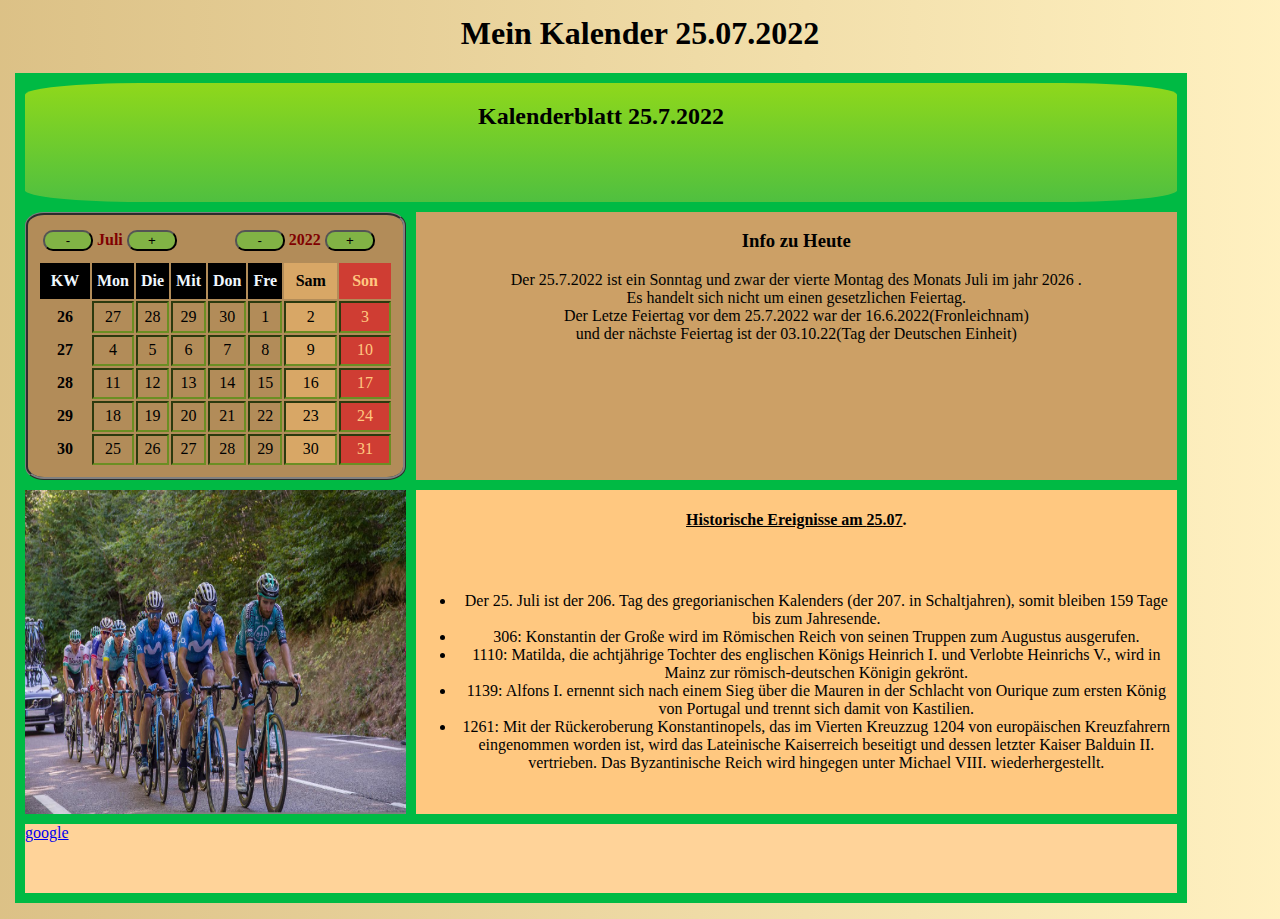
==== index.html @ 42193173 "Erster Screenshot" ====
<HTML>
    <head>
        <link rel="stylesheet" href="stylesheet.css">
        <!-- HTML coment -->
        <!-- /*CSS coment*/ -->
  
            <Title>
            Mein Kalender
            </Title>      
    </head>
    <Body>
        <h1 id="H1">
            Mein Kalender  <span id="datum01">25.07.2022</span> 
        </h1>
            <div id="gridcontainer"> <!--grid.container-->  
                <div id="header"> <!--Header-->
                        
                        <h2> Kalenderblatt <span id="datum02">25.7.2022</span></h2>
                </div>                                
                    <div id="kalender"> <!--Kalenderblatt-->
                        <table >
                            <thead>
                                <tr>
                                    <th><button id="back_m"> - </button></th>
                                    <th id="Monat">Juli</th>
                                    <th><button id="forward_m"> + </button></th>
                                    <th id="none"></th>
                                    <th><button id="back_y"> - </button></th>
                                    <th id="Jahr">2022</th>
                                    <th><button id="forward_y"> + </button></th>
                                </tr>
                            </thead>
                                <tbody>
                                    <tr>
                                        <th class="kopfzeile">KW</th>
                                        <th class="kopfzeile">Mon</th>
                                        <th class="kopfzeile">Die</th>
                                        <th class="kopfzeile">Mit</th>
                                        <th class="kopfzeile">Don</th>
                                        <th class="kopfzeile">Fre</th>
                                        <th class="Samstag">Sam</th>
                                        <th class="Sonntag">Son</th>
                                    </tr>
                                    <tr>
                                        <th> 26</th>
                                        <td>27</td>
                                        <td>28</td>
                                        <td>29</td>
                                        <td>30</td>
                                        <td>1</td>
                                        <td class="Samstag">2</td>
                                        <td class="Sonntag">3</td>
                                    </tr>
                                    <tr>
                                        <th>27</th>
                                        <td>4</td>
                                        <td>5</td>
                                        <td>6</td>
                                        <td>7</td>
                                        <td>8</td>
                                        <td class="Samstag">9</td>
                                        <td class="Sonntag">10</td>
                                    </tr>                    
                                    <tr>
                                        <th>28</th>
                                        <td>11</td>
                                        <td>12</td>
                                        <td>13</td>
                                        <td>14</td>
                                        <td>15</td>
                                        <td class="Samstag">16</td>
                                        <td class="Sonntag">17</td>
                                    </tr>                   
                                    <tr>
                                        <th>29</th>
                                        <td>18</td>
                                        <td>19</td>
                                        <td>20</td>
                                        <td>21</td>
                                        <td>22</td>
                                        <td class="Samstag">23</td>
                                        <td class="Sonntag">24</td>
                                    </tr>
                                    <tr>
                                        <th>30</th>
                                        <td>25</td>
                                        <td>26</td>
                                        <td>27</td>
                                        <td>28</td>
                                        <td>29</td>
                                        <td class="Samstag">30</td>
                                        <td class="Sonntag">31</td>
                                    </tr>
                                </tbody>
                        </table>
                    </div>
                   <div id="links"><!--Foto link-->
                        <img src="tour-de-france.jpg" alt="Bild der tour de france">
                    </div>
                        <div id="info"> <!--Infotext-->
                                <h3>
                                Info zu Heute
                                </h3> 
                                <p>Der <span class="datumLang">25.7.2022</span>  ist ein <span id="Wochentag">Maustag</span> und zwar der <span id="xteWoche">4.</span>  <span id="Wochentag">Montag</span> des Monats <span id="Monatsname">Julei</span>
                                im jahr <span id="JahrInfo">2020</span> .<br>
                                Es handelt sich nicht um einen gesetzlichen Feiertag.<br> Der Letze Feiertag 
                                vor dem <span class="datumLang">25.7.2022</span>  war der 16.6.2022(Fronleichnam)<br> und der nächste Feiertag 
                                ist der 03.10.22(Tag der Deutschen Einheit)
                                </p>
                        </div>
                            <div id="history"> <!--Historische Fakten-->
                                <h4><ins>Historische Ereignisse am <span id="datumKurz">25.07</span></ins>.</h4>
                            
                                <ul>
                                    <li>Der 25. Juli ist der 206. Tag des gregorianischen Kalenders (der 207. in Schaltjahren), somit bleiben 159 Tage bis zum Jahresende.
                                    </li>
                                    <li>
                                        306: Konstantin der Große wird im Römischen Reich von seinen Truppen zum Augustus ausgerufen.
                                    </li>
                                    <li>
                                        1110: Matilda, die achtjährige Tochter des englischen Königs Heinrich I. und Verlobte Heinrichs V., wird in Mainz zur römisch-deutschen Königin gekrönt.
                                    </li>
                                    <li>
                                        1139: Alfons I. ernennt sich nach einem Sieg über die Mauren in der Schlacht von Ourique zum ersten König von Portugal und trennt sich damit von Kastilien.
                                    </li>
                                    <li>
                                        1261: Mit der Rückeroberung Konstantinopels, das im Vierten Kreuzzug 1204 von europäischen Kreuzfahrern eingenommen worden ist, wird das Lateinische Kaiserreich beseitigt und dessen letzter Kaiser Balduin II. vertrieben. Das Byzantinische Reich wird hingegen unter Michael VIII. wiederhergestellt.
                                    </li>
                                </ul>
                            </div>
                                <div id="footer"> <!--Footer-->
                                    <a href="https://www.google.de/">google</a>
                                </div>
            </div>    
            <p id="test"></p> 
    </Body>
    <script type="text/javascript" src="script.js"></script>
</HTML>
---- stylesheet.css ----
body{

        margin: 15px;
        background-image: linear-gradient(90deg, #d4b36bd0, #ffeba8b7);
    }    
    #gridcontainer {             
       
        padding:10px ;
        width: 90vw;
        height:90vh ;
        background-color: #00ba44;
        display: grid;   
        grid-template-columns: 1fr 2fr;     
        grid-template-areas:
        "Header Header"
        "Kalender Info"
        "Links History"
        "Footer Footer";
        gap: 10px;
        /*grid-template-rows: 15% ,20% , 45%, 10%;
        */
         /*align-items: flex-start;*/
         /* grid-template-areas:

           grid-template-columns:50%,50% ;
        grid-template-rows: 15%,35%,35%,15%;
       "header , header,header , header"
        "kalender, kalender , info, info "
        "kalender, kalender , info, info "
        " footer , footer, footer , footer"; */
    }
    #header  {
        grid-area:Header;
        border-radius: 10%;
        background-image: linear-gradient(180deg, #8fd81b, #6ec23eb9);
        text-align: center;
        /*grid-column-start:1 ;
        grid-column-end:4 ;
        grid-row-start:1 ;
        grid-row-end:1 ;*/
    }
    #kalender {
        grid-area:Kalender;
        display: flex;
        justify-content: center;
        border:  3px ridge gray; 
        border-radius: 5%;
        padding: 10px;
        /*grid-column-start: 2;
        grid-column-end: 3;
        grid-row-start:2 ;
        grid-row-end:3 ;*/
        background-color:#b28c59;
    }
    #links{
        grid-area:Links;
        
    }

    #info{
        grid-area: Info;
        background-color:#cca066;
        text-align: center;
        /*grid-column-start: 3;
        grid-column-end: 4;
        grid-row-start:2 ;
        grid-row-end:2 ;*/
    }
    #history{
        /*width: 200px;
        height: 200px;
        padding:10px ;
        border: 1px solid;
         grid-column-start: 3;
        grid-column-end: 4;
        grid-row-start:3 ;
        grid-row-end:3 ;*/
        grid-area:History;
        background-color: #ffc880;
        display: flex;
        flex-flow:row wrap ;
        justify-content: space-around;
        text-align: center;
       
    }
    #footer{
            background-color: #ffd399;
           grid-area:Footer;
            /*text-align: center;
             grid-column-start: 1;
            grid-column-end: 4;
            grid-row-start:4 ;
            grid-row-end:4 ;*/
    }
    img{
       height: 100%;
       width: 100%;
    }
    thead{
            display: block;
            width: 50px;
    }
    #H1{
    text-align: center;
    }
    #Monat {
    color:maroon;
    text-align: left;
    border: none;
    
    }
    #Jahr{
    color: maroon;
    border: none;
    align-items: stretch; 
    width: 50px;
    }
    .Samstag{
        background-color:#d8a766;
        padding: 0 5px 0 5px;    
        width: 50px;
    }
    td~.Samstag:hover{
        background-color:#eb433794;
    }  
    .Sonntag{
        background-color:#cf3d33;
        color: #ffc880;
        padding: 0 5px 0 5px;
        width: 50px;
    }  
    td~.Sonntag:hover{
        background-color: #9f60bf;
    }
    .kopfzeile{
        background-color: black;
        color: aliceblue;
        padding: 5px;    
    }
    td{
        border:2px inset olivedrab;
        text-align: center;
    }
    td:hover{
        background-color: #6b7e99;
    }
    button{display: inline;
    border-radius: 10px;
    background-color: #6ec23eb9;
    width: 50px;
    
    }
    #none{
    display: inline-block;
    width: 50px;
    visibility: hidden;
    }
    #back_m{
        display: block;
        width: 50px;
    }
    #forwad_m{
        display: block;
        width: 50px;
    }
    #forwad_y{
        display: block;
        width: 50px;
    }
    #back_y{
        display: block;
        width: 50px;
    }
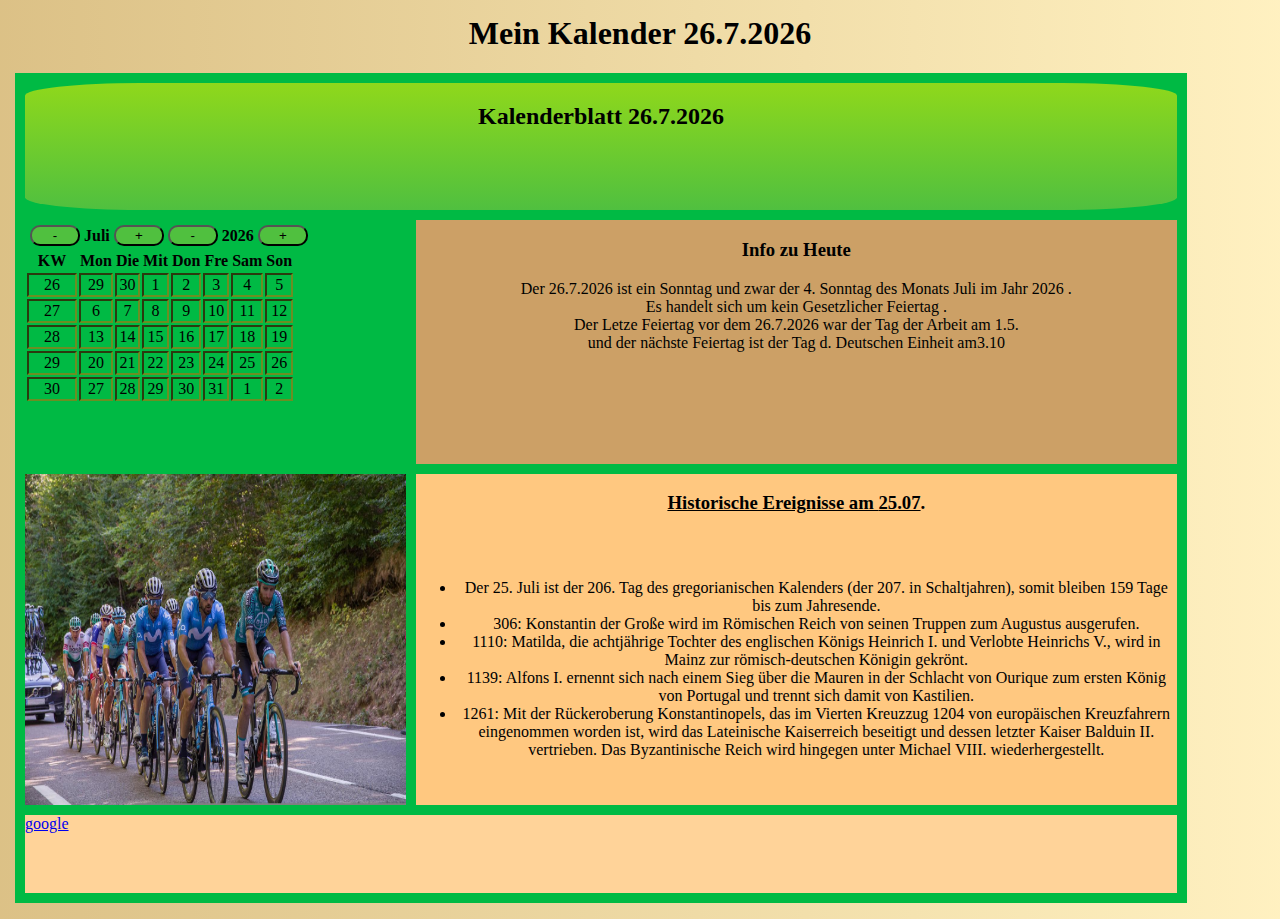
==== commit 4a8ba240: "Infotext = Funtkion" ====
--- a/index.html
+++ b/index.html
@@ -1,55 +1,50 @@
 <HTML>
     <head>
         <link rel="stylesheet" href="stylesheet.css">
-        <!-- HTML coment -->
-        <!-- /*CSS coment*/ -->
-  
-            <Title>
-            Mein Kalender
-            </Title>      
+        <Title>Mein Kalender</Title>      
+        <script type="text/javascript" src="script.js" defer></script>
     </head>
     <Body>
         <h1 id="H1">
-            Mein Kalender  <span id="datum01">25.07.2022</span> 
+            Mein Kalender  <span class="dateLong">25.07.2022</span> 
         </h1>
             <div id="gridcontainer"> <!--grid.container-->  
                 <div id="header"> <!--Header-->
                         
-                        <h2> Kalenderblatt <span id="datum02">25.7.2022</span></h2>
+                        <h2> Kalenderblatt <span class="dateLong">25.7.2022</span></h2>
                 </div>                                
-                    <div id="kalender"> <!--Kalenderblatt-->
+                    <div id="Calender"> <!--Kalenderblatt-->
                         <table >
                             <thead>
                                 <tr>
-                                    <th><button id="back_m"> - </button></th>
-                                    <th id="Monat">Juli</th>
-                                    <th><button id="forward_m"> + </button></th>
-                                    <th id="none"></th>
-                                    <th><button id="back_y"> - </button></th>
-                                    <th id="Jahr">2022</th>
-                                    <th><button id="forward_y"> + </button></th>
+                                    <th><button type="button" id="back_m" onclick=""> - </button></th>
+                                    <th id="Month"  >Juli</th>
+                                    <th><button type="button" id="forward_m" onclick=""> + </button></th>
+                                    <th><button type="button" id="back_y" onclick=""> - </button></th>
+                                    <th id="year">2022</th>
+                                    <th><button type="button" id="forward_y" onclick=""> + </button></th>
                                 </tr>
                             </thead>
-                                <tbody>
+                                <tbody id = "calenderBody">
+                                    <!-- <tr>
+                                        <th class="headTable">KW</th>
+                                        <th class="headTable">Mon</th>
+                                        <th class="headTable">Die</th>
+                                        <th class="headTable">Mit</th>
+                                        <th class="headTable">Don</th>
+                                        <th class="headTable">Fre</th>
+                                        <th class="Saturday">Sam</th>
+                                        <th class="Sunday">Son</th>
+                                    </tr> 
                                     <tr>
-                                        <th class="kopfzeile">KW</th>
-                                        <th class="kopfzeile">Mon</th>
-                                        <th class="kopfzeile">Die</th>
-                                        <th class="kopfzeile">Mit</th>
-                                        <th class="kopfzeile">Don</th>
-                                        <th class="kopfzeile">Fre</th>
-                                        <th class="Samstag">Sam</th>
-                                        <th class="Sonntag">Son</th>
-                                    </tr>
-                                    <tr>
-                                        <th> 26</th>
+                                        <td>26</td>
                                         <td>27</td>
                                         <td>28</td>
                                         <td>29</td>
                                         <td>30</td>
                                         <td>1</td>
-                                        <td class="Samstag">2</td>
-                                        <td class="Sonntag">3</td>
+                                        <td class="Saturday">2</td>
+                                        <td class="Sunday">3</td>
                                     </tr>
                                     <tr>
                                         <th>27</th>
@@ -58,8 +53,8 @@
                                         <td>6</td>
                                         <td>7</td>
                                         <td>8</td>
-                                        <td class="Samstag">9</td>
-                                        <td class="Sonntag">10</td>
+                                        <td class="Saturday">9</td>
+                                        <td class="Sunday">10</td>
                                     </tr>                    
                                     <tr>
                                         <th>28</th>
@@ -68,8 +63,8 @@
                                         <td>13</td>
                                         <td>14</td>
                                         <td>15</td>
-                                        <td class="Samstag">16</td>
-                                        <td class="Sonntag">17</td>
+                                        <td class="Saturday">16</td>
+                                        <td class="Sunday">17</td>
                                     </tr>                   
                                     <tr>
                                         <th>29</th>
@@ -78,8 +73,8 @@
                                         <td>20</td>
                                         <td>21</td>
                                         <td>22</td>
-                                        <td class="Samstag">23</td>
-                                        <td class="Sonntag">24</td>
+                                        <td class="Saturday">23</td>
+                                        <td class="Sunday">24</td>
                                     </tr>
                                     <tr>
                                         <th>30</th>
@@ -88,11 +83,12 @@
                                         <td>27</td>
                                         <td>28</td>
                                         <td>29</td>
-                                        <td class="Samstag">30</td>
-                                        <td class="Sonntag">31</td>
+                                        <td class="Saturday">30</td>
+                                        <td class="Sunday">31</td>
                                     </tr>
+                                </tbody>-->
                                 </tbody>
-                        </table>
+                            </table>
                     </div>
                    <div id="links"><!--Foto link-->
                         <img src="tour-de-france.jpg" alt="Bild der tour de france">
@@ -101,15 +97,15 @@
                                 <h3>
                                 Info zu Heute
                                 </h3> 
-                                <p>Der <span class="datumLang">25.7.2022</span>  ist ein <span id="Wochentag">Maustag</span> und zwar der <span id="xteWoche">4.</span>  <span id="Wochentag">Montag</span> des Monats <span id="Monatsname">Julei</span>
-                                im jahr <span id="JahrInfo">2020</span> .<br>
-                                Es handelt sich nicht um einen gesetzlichen Feiertag.<br> Der Letze Feiertag 
-                                vor dem <span class="datumLang">25.7.2022</span>  war der 16.6.2022(Fronleichnam)<br> und der nächste Feiertag 
-                                ist der 03.10.22(Tag der Deutschen Einheit)
-                                </p>
+                                <p>Der <span class="dateLong">25.7.2022</span>  ist ein <span class="WeekDAys">Maustag</span> und zwar der <span id="xteWeek">4.</span>  <span class="WeekDAys">Montag</span> des Monats <span id="MonthName">Julei</span>
+                                im Jahr <span id="yearInfo">2020</span> .<br>
+                                Es handelt sich  um <span id="freeDay"><!--einen Gesetzlichen Feiertag--></span> .<br> Der Letze Feiertag 
+                                vor dem <span class="dateLong">25.7.2022</span>  war der <span id="lastHolyday"> 
+                                16.6.2022(Fronleichnam)</span><br> und der nächste Feiertag 
+                                <span id="nextHolyday">ist der 03.10.22(Tag der Deutschen Einheit)</span> </p>
                         </div>
                             <div id="history"> <!--Historische Fakten-->
-                                <h4><ins>Historische Ereignisse am <span id="datumKurz">25.07</span></ins>.</h4>
+                                <h3><ins>Historische Ereignisse am <span id="datumKurz">25.07</span></ins>.</h3>
                             
                                 <ul>
                                     <li>Der 25. Juli ist der 206. Tag des gregorianischen Kalenders (der 207. in Schaltjahren), somit bleiben 159 Tage bis zum Jahresende.
@@ -134,5 +130,5 @@
             </div>    
             <p id="test"></p> 
     </Body>
-    <script type="text/javascript" src="script.js"></script>
+    
 </HTML>  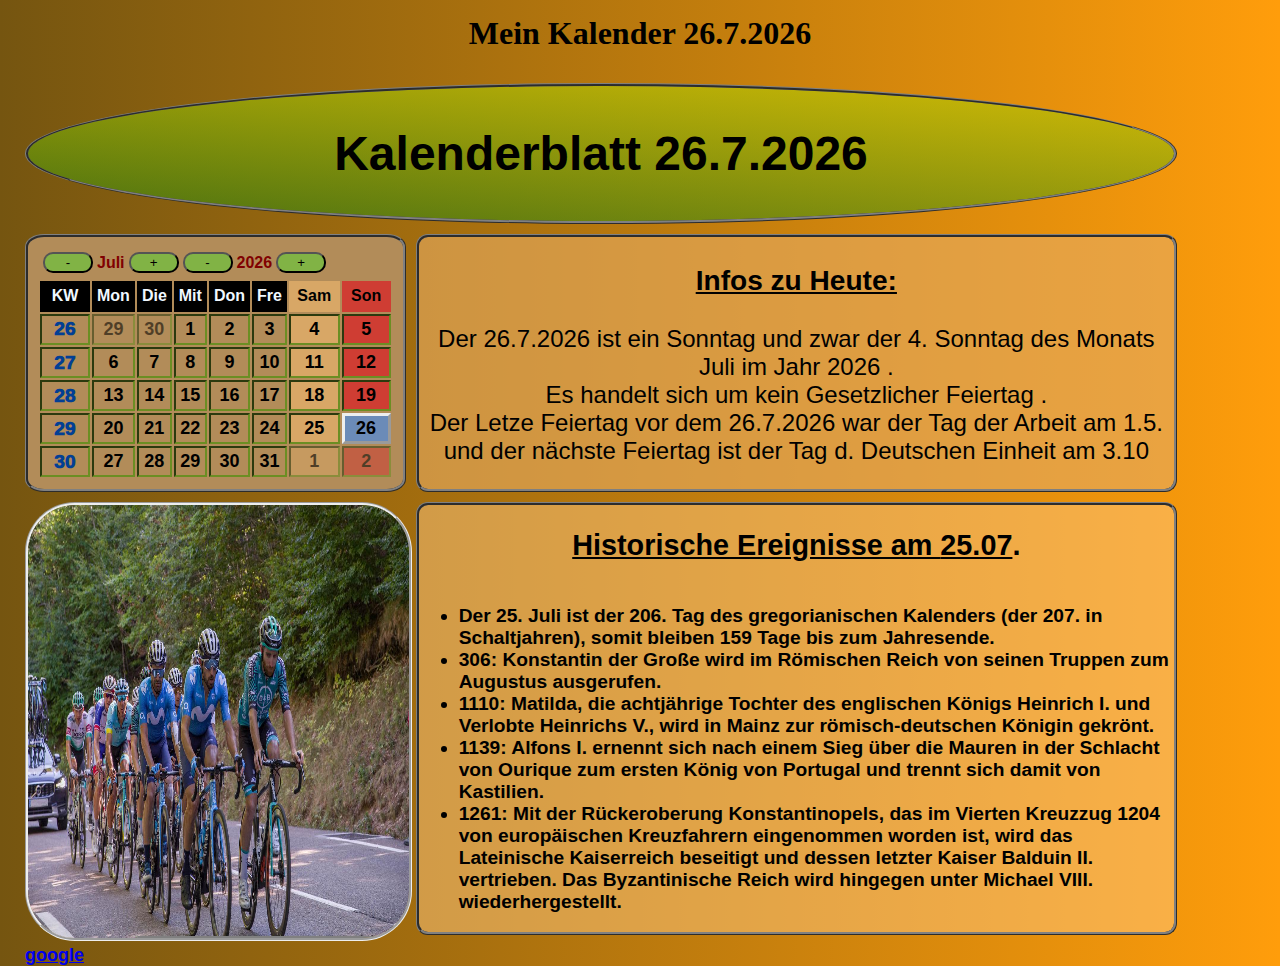
==== commit d4c5092a: "26,08,22 abgabe" ====
--- a/index.html
+++ b/index.html
@@ -95,7 +95,7 @@
                     </div>
                         <div id="info"> <!--Infotext-->
                                 <h3>
-                                Info zu Heute
+                                <ins>Infos zu Heute:</ins>
                                 </h3> 
                                 <p>Der <span class="dateLong">25.7.2022</span>  ist ein <span class="WeekDAys">Maustag</span> und zwar der <span id="xteWeek">4.</span>  <span class="WeekDAys">Montag</span> des Monats <span id="MonthName">Julei</span>
                                 im Jahr <span id="yearInfo">2020</span> .<br>
@@ -105,7 +105,7 @@
                                 <span id="nextHolyday">ist der 03.10.22(Tag der Deutschen Einheit)</span> </p>
                         </div>
                             <div id="history"> <!--Historische Fakten-->
-                                <h3><ins>Historische Ereignisse am <span id="datumKurz">25.07</span></ins>.</h3>
+                                <h2><ins>Historische Ereignisse am <span id="datumKurz">25.07</span></ins>.</h2>
                             
                                 <ul>
                                     <li>Der 25. Juli ist der 206. Tag des gregorianischen Kalenders (der 207. in Schaltjahren), somit bleiben 159 Tage bis zum Jahresende.
@@ -120,7 +120,8 @@
                                         1139: Alfons I. ernennt sich nach einem Sieg über die Mauren in der Schlacht von Ourique zum ersten König von Portugal und trennt sich damit von Kastilien.
                                     </li>
                                     <li>
-                                        1261: Mit der Rückeroberung Konstantinopels, das im Vierten Kreuzzug 1204 von europäischen Kreuzfahrern eingenommen worden ist, wird das Lateinische Kaiserreich beseitigt und dessen letzter Kaiser Balduin II. vertrieben. Das Byzantinische Reich wird hingegen unter Michael VIII. wiederhergestellt.
+                                        1261: Mit der Rückeroberung Konstantinopels, das im Vierten Kreuzzug 1204 von europäischen Kreuzfahrern eingenommen worden ist,
+                                         wird das Lateinische Kaiserreich beseitigt und dessen letzter Kaiser Balduin II. vertrieben. Das Byzantinische Reich wird hingegen unter Michael VIII. wiederhergestellt.
                                     </li>
                                 </ul>
                             </div>
--- a/stylesheet.css
+++ b/stylesheet.css
@@ -1,14 +1,13 @@
     body{
 
         margin: 15px;
-        background-image: linear-gradient(90deg, #d4b36bd0, #ffeba8b7);
+        background-image: linear-gradient(90deg, #755510, #ff9d0b);
     }    
     #gridcontainer {             
        
         padding:10px ;
         width: 90vw;
-        height:90vh ;
-        background-color: #00ba44;
+        height: 80vh ;
         display: grid;   
         grid-template-columns: 1fr 2fr;     
         grid-template-areas:
@@ -17,122 +16,101 @@
         "Links History"
         "Footer Footer";
         gap: 10px;
-        /*grid-template-rows: 15% ,20% , 45%, 10%;
-        */
-         /*align-items: flex-start;*/
-         /* grid-template-areas:
-
-           grid-template-columns:50%,50% ;
-        grid-template-rows: 15%,35%,35%,15%;
-       "header , header,header , header"
-        "kalender, kalender , info, info "
-        "kalender, kalender , info, info "
-        " footer , footer, footer , footer"; */
     }
     #header  {
         grid-area:Header;
-        border-radius: 10%;
-        background-image: linear-gradient(180deg, #8fd81b, #6ec23eb9);
+        height: fit-content;
+        border-radius: 50%;
+        background-image: linear-gradient(180deg, #ade70075, #01951268);
         text-align: center;
-        /*grid-column-start:1 ;
-        grid-column-end:4 ;
-        grid-row-start:1 ;
-        grid-row-end:1 ;*/
+        font-size: xx-large;
+        border:  3px ridge gray; 
+        font-family: Arial, Helvetica, sans-serif;
+
     }
-    #kalender {
+    #Calender {
         grid-area:Kalender;
         display: flex;
         justify-content: center;
         border:  3px ridge gray; 
         border-radius: 5%;
         padding: 10px;
-        /*grid-column-start: 2;
-        grid-column-end: 3;
-        grid-row-start:2 ;
-        grid-row-end:3 ;*/
         background-color:#b28c59;
+        font-family: Arial, Helvetica, sans-serif;
     }
-    #links{
-        grid-area:Links;
-        
-    }
-
     #info{
         grid-area: Info;
-        background-color:#cca066;
+        background-color:#e4aa5fa5;
         text-align: center;
-        /*grid-column-start: 3;
-        grid-column-end: 4;
-        grid-row-start:2 ;
-        grid-row-end:2 ;*/
+        font-size: x-large;
+        border:  3px ridge gray; 
+        border-radius: 12px;
+        font-family: Arial, Helvetica, sans-serif;   
     }
     #history{
-        /*width: 200px;
-        height: 200px;
-        padding:10px ;
-        border: 1px solid;
-         grid-column-start: 3;
-        grid-column-end: 4;
-        grid-row-start:3 ;
-        grid-row-end:3 ;*/
         grid-area:History;
-        background-color: #ffc880;
+        background-color: #ffc88082;
         display: flex;
         flex-flow:row wrap ;
         justify-content: space-around;
-        text-align: center;
-       
+        border:  3px ridge gray; 
+        border-radius: 12px;
+        text-align: left;
+        font-weight: 550;
+        font-size: larger;
+        font-family: Arial, Helvetica, sans-serif;
     }
     #footer{
-            background-color: #ffd399;
            grid-area:Footer;
-            /*text-align: center;
-             grid-column-start: 1;
-            grid-column-end: 4;
-            grid-row-start:4 ;
-            grid-row-end:4 ;*/
+           font-size: large;
+           font-weight: bolder;
+           font-family: Arial, Helvetica, sans-serif;
     }
     img{
        height: 100%;
        width: 100%;
+       border-radius: 50px;
+       border: groove;
     }
     thead{
             display: block;
             width: 50px;
+            font-family: Arial, Helvetica, sans-serif;
     }
     #H1{
     text-align: center;
     }
-    #Monat {
+    #Month {
     color:maroon;
     text-align: left;
     border: none;
+    font-family: Arial, Helvetica, sans-serif;
     
     }
-    #Jahr{
+    #year{
     color: maroon;
     border: none;
     align-items: stretch; 
     width: 50px;
+    font-family: Arial, Helvetica, sans-serif;
     }
-    .Samstag{
+    .Saturday{
         background-color:#d8a766;
         padding: 0 5px 0 5px;    
         width: 50px;
     }
-    td~.Samstag:hover{
+    td~.Saturday:hover{
         background-color:#eb433794;
     }  
-    .Sonntag{
+    .Sunday{
         background-color:#cf3d33;
-        color: #ffc880;
         padding: 0 5px 0 5px;
         width: 50px;
     }  
-    td~.Sonntag:hover{
+    td~.Sunday:hover{
         background-color: #9f60bf;
     }
-    .kopfzeile{
+    .headTable{
         background-color: black;
         color: aliceblue;
         padding: 5px;    
@@ -140,9 +118,11 @@
     td{
         border:2px inset olivedrab;
         text-align: center;
+        font-size: large;
+        font-weight: bold;
     }
     td:hover{
-        background-color: #6b7e99;
+        background-color: #3f4a58;
     }
     button{display: inline;
     border-radius: 10px;
@@ -170,4 +150,22 @@
     #back_y{
         display: block;
         width: 50px;
+    }
+    .todayCl{
+        background-color: #4dd609a1;
+        border: 3px outset;
+    }
+    .restDay{
+        background-color: pink;
+    }
+    .selected{
+        background-color: #6b8bb8;
+    }
+    .otherMonth{
+        opacity: 55%;
+    }
+    .kW{
+        color: #023f94;
+        font-size: larger;
+        font-weight: 1000;
     }